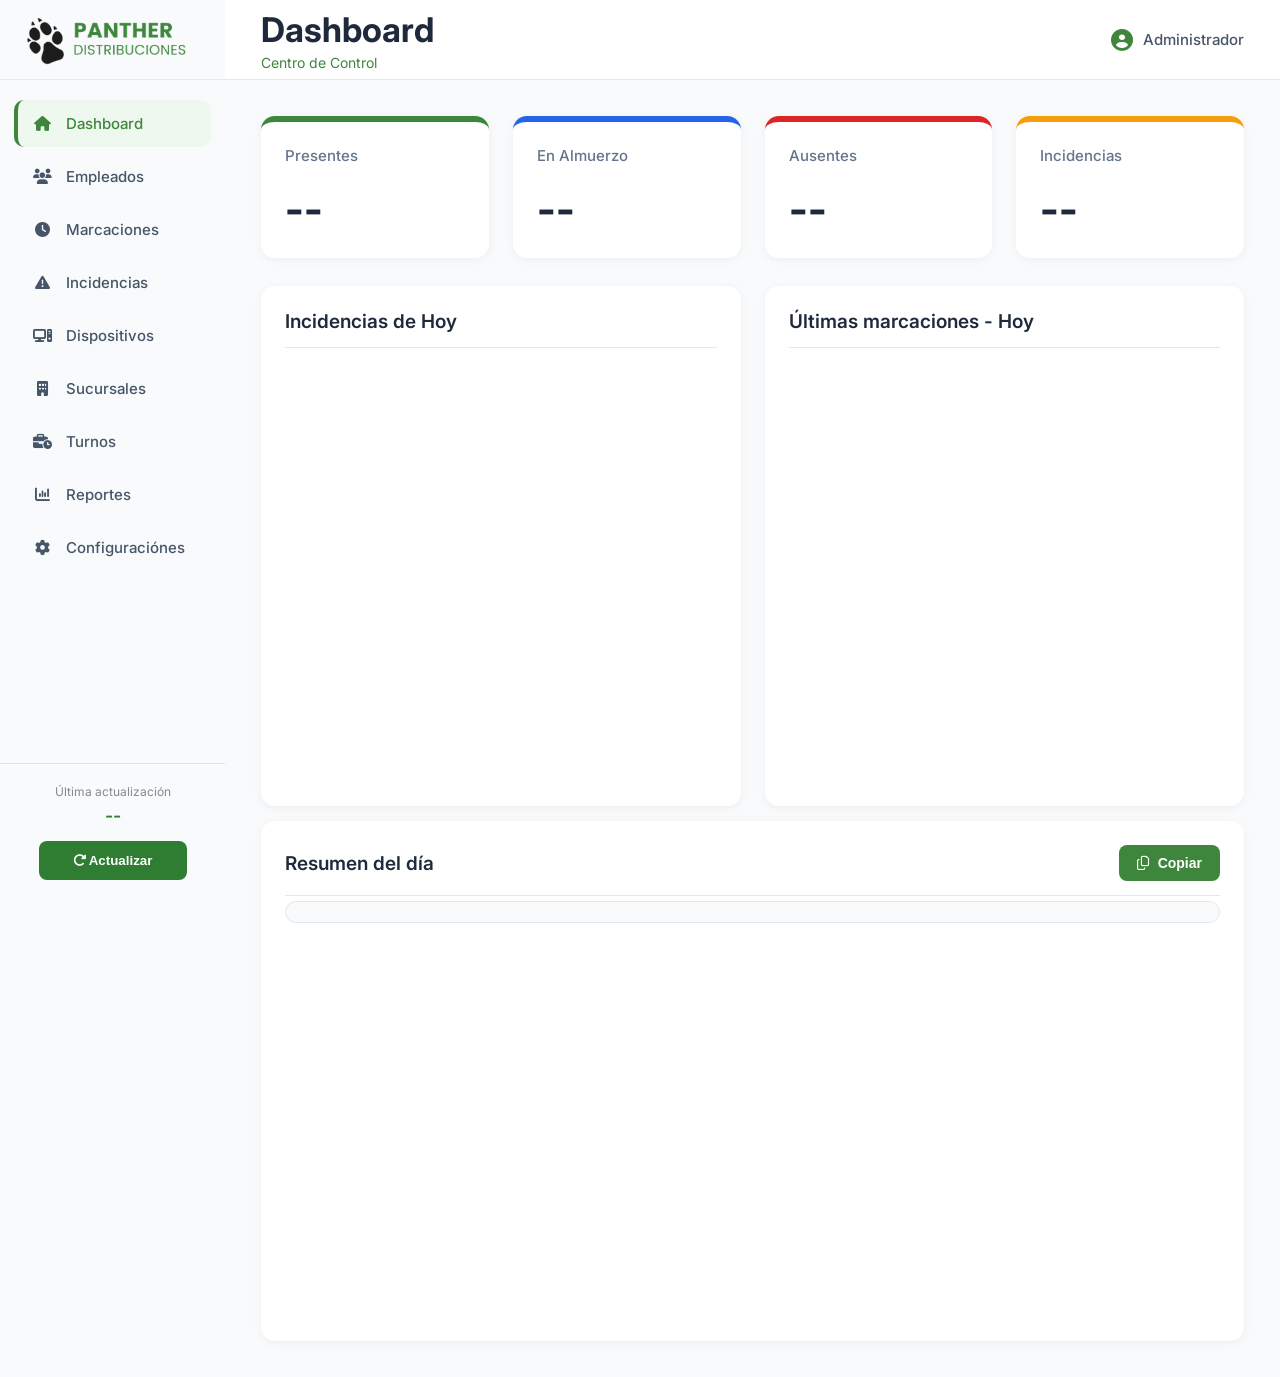
==== admin/index.html @ 0a7e3078 "Add files via upload" ====
<!DOCTYPE html>
<html lang="es">

<head>

    <meta charset="UTF-8">
    <meta name="viewport" content="width=device-width, initial-scale=1.0">
    <title>Centro de Control | Panther</title>
    <link rel="stylesheet" href="css.css">
    <link rel="preconnect" href="https://fonts.googleapis.com">
    <link rel="preconnect" href="https://fonts.gstatic.com" crossorigin>
    <link href="https://fonts.googleapis.com/css2?family=Inter:wght@300;400;500;600;700&display=swap" rel="stylesheet">
    <link rel="stylesheet" href="https://cdnjs.cloudflare.com/ajax/libs/font-awesome/6.7.2/css/all.min.css">

</head>

<body>
    <div class="layout">
        <aside class="sidebar">
            <div class="logo">
                <img src="../logo2.png" alt="Panther">
            </div>
            <nav>
                <a href="#" class="activo" id="menuDashboard">
                    <i class="fa-solid fa-house"></i>
                    Dashboard
                </a>

                <a href="#" id="menuEmpleados">
                    <i class="fa-solid fa-users"></i>
                    Empleados
                </a>

                <a href="#">
                    <i class="fa-solid fa-clock"></i>
                    Marcaciones
                </a>

                <a href="#">
                    <i class="fa-solid fa-triangle-exclamation"></i>
                    Incidencias
                </a>

                <a href="#">
                    <i class="fa-solid fa-computer"></i>
                    Dispositivos
                </a>

                <a href="#">
                    <i class="fa-solid fa-building"></i>
                    Sucursales
                </a>

                <a href="#">
                    <i class="fa-solid fa-business-time"></i>
                    Turnos
                </a>

                <a href="#">
                    <i class="fa-solid fa-chart-column"></i>
                    Reportes
                </a>

                <a href="#">
                    <i class="fa-solid fa-gear"></i>
                    Configuraciónes
                </a>

            </nav>

            <div class="sidebar-footer">
                <span class="ultima-actualizacion">
                    Última actualización
                </span>
                <span id="horaActualizacion">
                    --
                </span>
                <button id="btnActualizarDashboard">
                    <i class="fa-solid fa-rotate-right"></i>
                    Actualizar
                </button>
            </div>
        </aside>

        <main class="contenido">
            <header class="topbar">
                <div>
                    <h1>Dashboard</h1>
                    <span>
                        Centro de Control
                    </span>
                </div>
                <div class="usuario">
                    <i class="fa-solid fa-user-circle"></i>
                    Administrador
                </div>
            </header>

            <section id="dashboard">
                <div class="dashboard-grid">
                    <div class="kpi-card kpi-presentes">
                        <span class="kpi-titulo">
                            Presentes
                        </span>
                        <span class="kpi-numero" id="kpiPresentes">--</span>
                    </div>

                    <div class="kpi-card kpi-almuerzo">
                        <span class="kpi-titulo">
                            En Almuerzo
                        </span>
                        <span class="kpi-numero" id="kpiAlmuerzo">
                            --
                        </span>
                    </div>

                    <div class="kpi-card kpi-ausentes">
                        <span class="kpi-titulo">
                            Ausentes
                        </span>
                        <span class="kpi-numero" id="kpiAusentes">
                            --
                        </span>

                    </div>
                    <div class="kpi-card kpi-incidencias">
                        <span class="kpi-titulo">
                            Incidencias
                        </span>
                        <span class="kpi-numero" id="kpiIncidencias">
                            --
                        </span>
                    </div>
                </div>

                <div class="paneles-dashboard">
                    <div class="panel">
                        <div class="panel-header">
                            <h2>Incidencias de Hoy</h2>
                            <span id="fechaIncidencias"></span>
                        </div>
                        <div id="listaIncidencias"></div>
                    </div>
                    <div class="panel">
                        <div class="panel-header">
                            <h2>Últimas marcaciones - Hoy</h2>
                        </div>
                        <div id="listaMarcaciones"></div>
                    </div>
                </div>
                <div class="panel panel-resumen">
                    <div class="panel-header">
                        <h2>Resumen del día</h2>
                        <button id="btnCopiarResumen" class="btn-copiar">
                            <i class="fa-regular fa-copy"></i>
                            Copiar
                        </button>
                    </div>
                    <pre id="textoResumen"></pre>
                </div>
            </section>

            <section id="empleados" style="display:none;">
                <div class="panel">
                    <div class="panel-header">
                        <h2>Empleados</h2>                  
                        <div>
                            <input
                                type="text"
                                id="buscarEmpleado"
                                placeholder="Buscar empleado..."
                            >                    
                            <button id="btnActualizarEmpleados" type="button">
                                <i class="fa-solid fa-rotate-right"></i>
                                Actualizar
                            </button>                    
                            <button id="btnNuevoEmpleado" type="button">
                                <i class="fa-solid fa-plus"></i>
                                Nuevo
                            </button>
                        </div>
                    </div>
                    <table class="tabla-empleados">
                        <thead>
                            <tr>
                                <th>Legajo</th>
                                <th>DNI</th>
                                <th>Apellido</th>
                                <th>Nombre</th>
                                <th>Sucursal</th>
                                <th>Turno</th>
                                <th>Estado</th>
                                <th></th>
                            </tr>
                        </thead>
                        <tbody id="tablaEmpleados">
                        </tbody>
                    </table>
                </div>
            </section>

        </main>
    </div>

    <div id="notificacion" class="notificacion">
        <i id="notificacionIcono" class="fa-solid fa-circle-check"></i>
        <span id="notificacionTexto"></span>
    </div>
    <div id="overlayCarga" class="overlay-carga">
        <div class="cargando">
            <i class="fa-solid fa-rotate-right"></i>
            <span id="textoOverlay">Actualizando información...</span>
        </div>
    </div>
    <div id="modalEmpleado" class="modal">
    <div class="modal-contenido">
        <div class="modal-header">
            <h2 id="tituloModalEmpleado">
                Editar empleado
            </h2>
            <button id="btnCerrarModal" type="button">
                <i class="fa-solid fa-xmark"></i>
            </button>
        </div>
        <div class="modal-body">
            <div class="campo">
               <label>Legajo</label>
                <input type="text" id="txtLegajo" readonly>
            </div>
            <div class="campo">
                <label>DNI</label>
                <input type="text" id="txtDni" readonly>
            </div>
            <div class="campo">
                <label>Apellido</label>
                <input type="text" id="txtApellido">
            </div>
            <div class="campo">
                <label>Nombre</label>
                <input type="text" id="txtNombre">
            </div>
            <div class="campo">
                <label>Sucursal</label>
                <select id="txtSucursal">
                    <option value="">
                        -- Seleccione una sucursal --
                    </option>
                </select>
            </div>
            <div class="campo">
                <label>Turno</label>
                <select id="txtTurno">
                    <option value="">
                        -- Seleccione un turno --
                    </option>
                </select>
                <div id="horarioTurno" class="horario-turno"></div>
            </div>
            <div class="campo">
                <label>Estado</label>
                <select id="txtEstado">
                    <option value="ACTIVO">ACTIVO</option>
                    <option value="BAJA">BAJA</option>
                </select>
            </div>
        </div>
        <div class="modal-footer">
           <button id="btnCancelarEmpleado" type="button">
               Cancelar
           </button>
           <button id="btnGuardarEmpleado" type="button">
               Guardar
           </button>
       </div>
   </div>
</div>
    <script src="js.js"></script>
</body>
</html>
---- admin/css.css ----
/*=========================================
  RESET
=========================================*/

*{
    margin:0;
    padding:0;
    box-sizing:border-box;
}

body{
    font-family:"Inter",sans-serif;
    background:#f8fafc;
    color:#334155;
}

/*=========================================
  LAYOUT
=========================================*/
.layout{
    display:flex;
    min-height:100vh;
}

/*=========================================
  SIDEBAR
========================================*/
.sidebar{
    width:225px;
    height:100vh;
    display:flex;
    flex-direction:column;
    position:sticky;
    top:0;
}

.logo{
    height:80px;
    display:flex;
    justify-content:center;
    align-items:center;
    padding: 12px 18px;
    border-bottom:1px solid #e5e7eb;
}

.logo img{
    width:100%;
    max-width:220px;
    max-height:110px;
    object-fit:contain;

}

.sidebar nav{
    flex:1;
    display:flex;
    flex-direction:column;
    gap:6px;
    padding:20px 14px;
}

.sidebar nav a{
    display:flex;
    align-items:center;
    gap:14px;
    text-decoration:none;
    color:#475569;
    padding:14px 18px;
    border-radius:10px;
    font-size:15px;
    font-weight:500;
    transition:.18s;
}

.sidebar nav a i{
    width:20px;
    text-align:center;
    font-size:15px;
}

.sidebar nav a:hover{
    background:#f1f5f9;
    color:#3e863c;
}

.sidebar nav a.activo{
    background:#eef8ef;
    color:#3e863c;
    border-left:4px solid #3e863c;
    padding-left:14px;
}

/*=========================================
  SIDEBAR FOOTER
=========================================*/
.sidebar{
    display:flex;
    flex-direction:column;
}

.sidebar nav{
    flex:1;
}
.sidebar-footer{
    padding:20px;
    border-top:1px solid #e5e5e5;
    display:flex;
    flex-direction:column;
    align-items:center;
    text-align:center;
}

.ultima-actualizacion{
    display:block;
    font-size:12px;
    color:#888;
    margin-bottom:6px;
}
#horaActualizacion{
    display:block;
    font-size:18px;
    font-weight:600;
    color:#2e7d32;
    margin-bottom:15px;
}
#btnActualizarDashboard{
    width:80%;
    border:none;
    background:#2e7d32;
    color:#fff;
    padding:12px;
    border-radius:8px;
    cursor:pointer;
    font-weight:600;
    transition:.2s;
}
#btnActualizarDashboard:hover{
   background:#256728;
}

/*=========================================
  CONTENIDO
=========================================*/

.contenido{
    flex:1;
    display:flex;
    flex-direction:column;
}

/*=========================================
  TOPBAR
=========================================*/

.topbar{
    height:80px;
    background:#ffffff;
    border-bottom:1px solid #e5e7eb;
    display:flex;
    justify-content:space-between;
    align-items:center;
    padding:0 36px;
}

.topbar h1{
    font-size:34px;
    font-weight:700;
    color:#1e293b;
}

.topbar span{
    display:block;
    margin-top:4px;
    font-size:14px;
    color:#3e863c;
}

.usuario{
    display:flex;
    align-items:center;
    gap:10px;
    font-size:15px;
    font-weight:500;
    color:#475569;
}

.usuario i{
    font-size:22px;
    color:#3e863c;
}

/*=========================================
  DASHBOARD
=========================================*/
#dashboard{
    padding:36px;
}

.dashboard-grid{
    display:grid;
    grid-template-columns:repeat(4,1fr);
    gap:24px;
}

.kpi-card{
    background:#ffffff;
    border-radius:14px;
    padding:24px;
    box-shadow:0 2px 10px rgba(0,0,0,.05);
    border-top:6px solid #ddd;
    transition:.2s;
}

.kpi-card:hover{
    transform:translateY(-2px);
    box-shadow:0 8px 18px rgba(0,0,0,.08);
}

.kpi-titulo{
    display:block;
    font-size:15px;
    color:#64748b;
    margin-bottom:18px;
    font-weight:500;
}

.kpi-numero{
   display:block;
    font-size:42px;
    font-weight:700;
    color:#1e293b;
}

/*=========================================
  COLORES KPI
=========================================*/
.kpi-presentes{
    border-top-color:#3e863c;
}
.kpi-almuerzo{
    border-top-color:#2563eb;
}
.kpi-incidencias{
    border-top-color:#f59e0b;
}

.kpi-ausentes{
    border-top-color:#dc2626;
}

/*=========================================
  PANELES DASHBOARD
=========================================*/
.paneles-dashboard{
    display:grid;
    grid-template-columns:1fr 1fr;
    gap:24px;
    margin-top:28px;
}

.panel{
    background:#ffffff;
    border-radius:14px;
    padding:24px;
    box-shadow:0 2px 10px rgba(0,0,0,.05);
    min-height:520px;
}

#listaIncidencias,
#listaMarcaciones{
    max-height:440px;
    overflow-y:auto;
    padding-right:6px;

}

.panel-header{
    display:flex;
    justify-content:space-between;
    align-items:center;
    margin-bottom:5px;
    padding-bottom:14px;
    border-bottom:1px solid #e5e7eb;
}

.panel-header h2{
    text-align:center;
    font-size:19px;
    font-weight:600;
    color:#1e293b;
}

.panel-header span{
    font-size:14px;
    color:#64748b;
}

/*=========================================
  INCIDENCIAS
=========================================*/

.sin-datos{
    text-align:center;
    color:#94a3b8;
    padding:50px 20px;
    font-size:15px;
}

.tituloSucursal{
    font-size:18px;
    text-align:center;
    font-weight:700;
    color:#3e863c;
    margin-top:10px;
    margin-bottom:12px;
    padding-bottom:5px;
    border-bottom:2px solid #eef2f7;
}

.incidencia{
    padding:10px 0;
    border-bottom:1px solid #edf2f7;
}

.empleado{
    font-weight:600;
    color:#1e293b;
}

.tipo{
    margin-top:5px;
    color:#f59e0b;
    font-size:14px;
    font-weight:600;
}

.observacion{
    margin-top:5px;
    color:#64748b;
    font-size:14px;
    line-height:1.5;
}

/*=========================================
  ÚLTIMAS MARCACIONES
=========================================*/
.marcacion{
    padding:10px 0;
    border-bottom:1px solid #edf2f7;
}
.marcacion:last-child{
    border-bottom:none;
}
.marcacion-hora{
    font-size:15px;
    font-weight:700;
    color:#3e863c;
    margin-bottom:5px;
}
.marcacion-empleado{
    font-size:16px;
    font-weight:600;
    color:#1e293b;
}
.marcacion-evento{
    margin-top:5px;
    font-size:14px;
    color:#2563eb;
}
.marcacion-sucursal{
    margin-top:5px;
    font-size:13px;
    color:#64748b;
}

/*=========================================
  RESUMEN DEL DÍA
=========================================*/
.panel-resumen{
    margin-top:15px;
}

#textoResumen{
    margin:0;
    padding:10px;
    background:#f8fafc;
    border:1px solid #e2e8f0;
    border-radius:12px;
    font-family:Consolas, monospace;
    font-size:14px;
    line-height:1.6;
    white-space:pre-wrap;
    max-height:420px;
    overflow-y:auto;
}

.btn-copiar{
    border:none;
    background:#3e863c;
    color:#fff;
    padding:10px 18px;
    border-radius:8px;
    font-size:14px;
    font-weight:600;
    cursor:pointer;
    transition:.2s;
}

.btn-copiar:hover{
    background:#2f6c2e;
}

.btn-copiar i{
    margin-right:5px;
}

/*=========================================
  NOTIFICACIONES
=========================================*/
.notificacion{
    position:fixed;
    top:25px;
    right:25px;
    display:flex;
    align-items:center;
    gap:12px;
    padding:14px 18px;
    border-radius:12px;
    color:#fff;
    font-weight:600;
    font-size:14px;
    box-shadow:0 10px 25px rgba(0,0,0,.18);
    opacity:0;
    transform:translateY(-20px);
    pointer-events:none;
    transition:.25s;
    z-index:9999;
}

.notificacion.mostrar{
    opacity:1;
    transform:translateY(0);
}
.notificacion.ok{
    background:#3e863c;
}
.notificacion.error{
    background:#d32f2f;
}
.notificacion i{
    font-size:18px;
}

/*=========================================
  OVERLAY DE CARGA
=========================================*/
.overlay-carga{
    position:fixed;
    inset:0;
    background:rgba(255,255,255,.75);
    backdrop-filter:blur(2px);
    display:flex;
    justify-content:center;
    align-items:center;
    opacity:0;
    visibility:hidden;
    transition:.2s;
    z-index:99999;
}

.overlay-carga.mostrar{
    opacity:1;
    visibility:visible;
}
.cargando{
    display:flex;
    flex-direction:column;
    align-items:center;
    gap:18px;
   background:#fff;
    padding:35px 45px;
    border-radius:14px;
    box-shadow:0 12px 35px rgba(0,0,0,.18);
    font-size:18px;
    font-weight:600;
}

.cargando i{
    font-size:40px;
    color:#2e7d32;
    animation:girar .8s linear infinite;
}
@keyframes girar{
    from{
       transform:rotate(0deg);
   }
    to{
       transform:rotate(360deg);
   }
}


/*=========================================
  EMPLEADOS
=========================================*/
#empleados{
    display:none;
}
.panel-header{
    display:flex;
    justify-content:space-between;
    align-items:center;
}
.panel-header div{
    display:flex;
    gap:10px;
}
#buscarEmpleado{
    width:280px;
    padding:10px 14px;
    border:1px solid #dcdcdc;
    border-radius:8px;
    outline:none;
    font-size:14px;
}
#buscarEmpleado:focus{
    border-color:#2e7d32;
}
#btnNuevoEmpleado{
    border:none;
    background:#2e7d32;
    color:#fff;
    padding:10px 18px;
    border-radius:8px;
    cursor:pointer;
    font-weight:600;
}
#btnNuevoEmpleado:hover{
    background:#256728;
}
.tabla-empleados{
    width:100%;
    border-collapse:collapse;
    margin-top:20px;
}
.tabla-empleados thead{
    background:#f7f8fa;
}
.tabla-empleados th{
    padding:14px;
    text-align:left;
    font-size:14px;
    border-bottom:1px solid #e5e5e5;
}
.tabla-empleados td{
    padding:14px;
    border-bottom:1px solid #ececec;
    font-size:14px;
}
.tabla-empleados tbody tr:hover{
    background:#f9fbf9;
}

.btnEditarEmpleado{
    width:36px;
    height:36px;
    border:none;
    border-radius:8px;
    background:#f3f4f6;
    cursor:pointer;
    transition:.2s;
}
.btnEditarEmpleado:hover{
    background:#2e7d32;
    color:#fff;
}


/*=========================================
  MODAL EMPLEADOS
=========================================*/
.modal{
    display:none;
    position:fixed;
    inset:0;
    background:rgba(0,0,0,.45);
    justify-content:center;
    align-items:center;
    z-index:9999;
}
.modal-contenido{
    width:650px;
    max-width:95%;
    background:#fff;
    border-radius:12px;
    overflow:hidden;
    box-shadow:0 20px 40px rgba(0,0,0,.25);
}
.modal-header{
    display:flex;
    justify-content:space-between;
    align-items:center;
    padding:20px 24px;
    border-bottom:1px solid #ececec;
}
.modal-header h2{
    margin:0;
    font-size:20px;
}
.modal-header button{
    border:none;
    background:none;
    cursor:pointer;
    font-size:22px;
}
.modal-body{
    padding:24px;
    display:grid;
    grid-template-columns:1fr 1fr;
    gap:18px;
}
.campo{
    display:flex;
    flex-direction:column;
    gap:6px;
}
.campo label{
    font-size:13px;
    font-weight:600;
    color:#555;
}
.campo input,
.campo select{
    padding:11px 14px;
    border:1px solid #d9d9d9;
    border-radius:8px;
    font-size:14px;
    outline:none;
}
.campo input:focus,
.campo select:focus{
    border-color:#2e7d32;
}
.modal-footer{
    display:flex;
    justify-content:flex-end;
    gap:12px;
    padding:20px 24px;
    border-top:1px solid #ececec;
}
#btnCancelarEmpleado{
    background:#e5e7eb;
    border:none;
    padding:10px 18px;
    border-radius:8px;
    cursor:pointer;
}
#btnGuardarEmpleado{
    background:#2e7d32;
    color:#fff;
    border:none;
    padding:10px 18px;
    border-radius:8px;
    cursor:pointer;
}
#btnGuardarEmpleado:hover{
    background:#256728;
}
#btnCerrarModal:hover{
    color:#c62828;
}

.horario-turno {
    margin-top: 6px;
    padding: 8px 10px;
    font-size: 12px;
    line-height: 1.6;
    color: #667085;
    background: #f8fafc;
    border-radius: 6px;
}

.horario-turno strong {
    color: #344054;
}
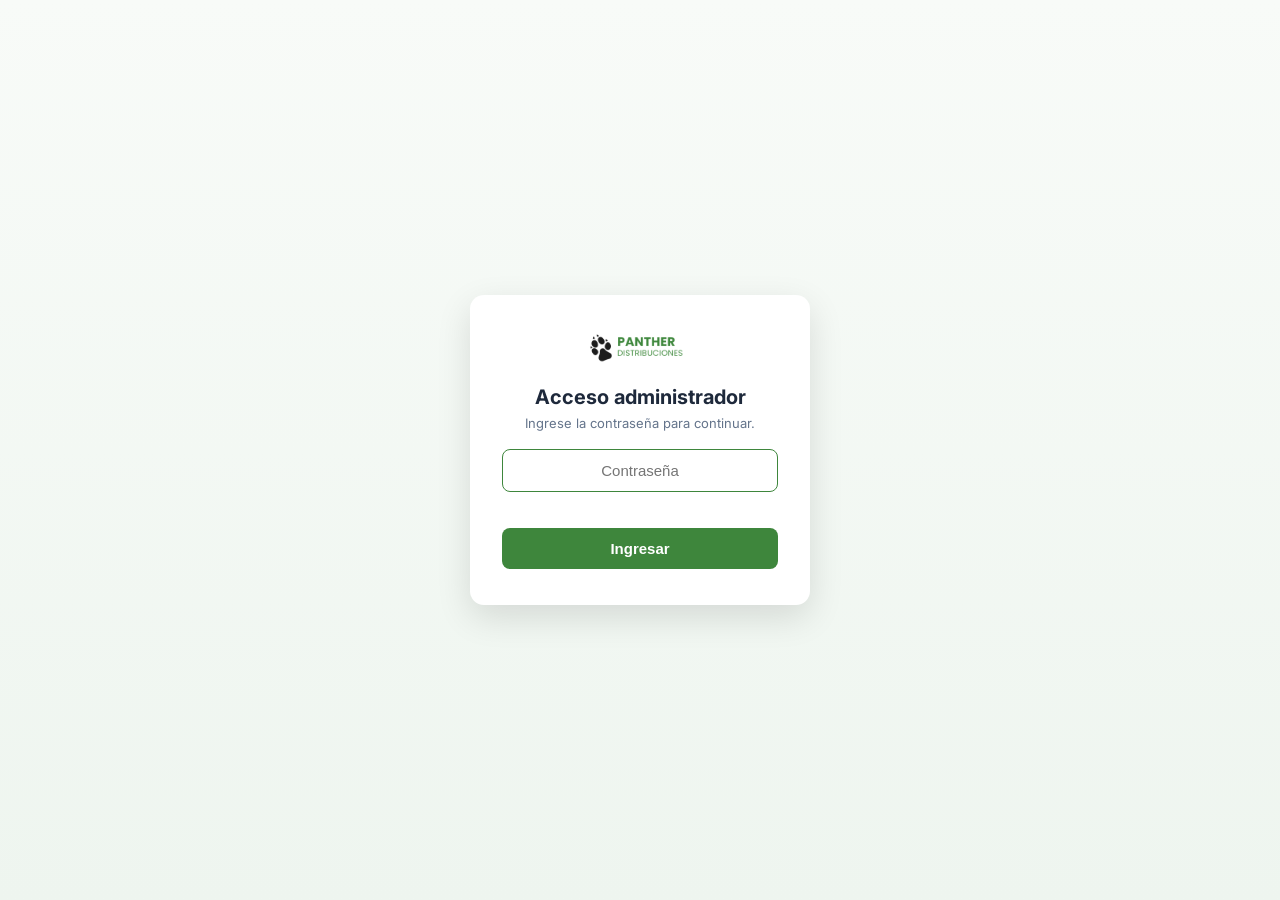
==== commit 56a88ec2: "Agregar login frontend al panel admin Pantalla de contraseña que bloquea la vista del panel hasta in" ====
--- a/admin/index.html
+++ b/admin/index.html
@@ -15,7 +15,24 @@
 </head>
 
 <body>
-    <div class="layout">
+    <div id="loginAdmin" class="login-admin">
+        <div class="login-admin-caja">
+            <img src="../logo2.png" alt="Panther">
+            <h2>Acceso administrador</h2>
+            <p>Ingrese la contraseña para continuar.</p>
+            <input
+                type="password"
+                id="txtClaveAdmin"
+                placeholder="Contraseña"
+                autocomplete="off">
+            <div id="errorLoginAdmin" class="login-admin-error"></div>
+            <button id="btnLoginAdmin" type="button">
+                Ingresar
+            </button>
+        </div>
+    </div>
+
+    <div class="layout" id="layoutAdmin" style="display:none;">
         <aside class="sidebar">
             <div class="logo">
                 <img src="../logo2.png" alt="Panther">
--- a/admin/css.css
+++ b/admin/css.css
@@ -20,6 +20,87 @@
 .layout{
     display:flex;
     min-height:100vh;
+}
+
+/*=========================================
+  LOGIN ADMIN
+=========================================*/
+.login-admin{
+    position:fixed;
+    inset:0;
+    background:linear-gradient(180deg,#f8fbf8,#eef5ef);
+    display:flex;
+    justify-content:center;
+    align-items:center;
+    z-index:100000;
+}
+
+.login-admin-caja{
+    width:340px;
+    max-width:90%;
+    background:#ffffff;
+    border-radius:14px;
+    padding:36px 32px;
+    text-align:center;
+    box-shadow:0 12px 35px rgba(0,0,0,.12);
+}
+
+.login-admin-caja img{
+    width:110px;
+    margin-bottom:18px;
+}
+
+.login-admin-caja h2{
+    font-size:20px;
+    font-weight:700;
+    color:#1e293b;
+    margin-bottom:6px;
+}
+
+.login-admin-caja p{
+    font-size:13px;
+    color:#64748b;
+    margin-bottom:18px;
+}
+
+.login-admin-caja input{
+    width:100%;
+    padding:12px 14px;
+    border:1px solid #d9d9d9;
+    border-radius:8px;
+    font-size:15px;
+    outline:none;
+    text-align:center;
+}
+
+.login-admin-caja input:focus{
+    border-color:#3e863c;
+}
+
+.login-admin-error{
+    min-height:18px;
+    margin-top:8px;
+    font-size:13px;
+    font-weight:600;
+    color:#d32f2f;
+}
+
+.login-admin-caja button{
+    width:100%;
+    margin-top:10px;
+    padding:12px;
+    border:none;
+    border-radius:8px;
+    background:#3e863c;
+    color:#fff;
+    font-size:15px;
+    font-weight:600;
+    cursor:pointer;
+    transition:.2s;
+}
+
+.login-admin-caja button:hover{
+    background:#2f6c2e;
 }
 
 /*=========================================
